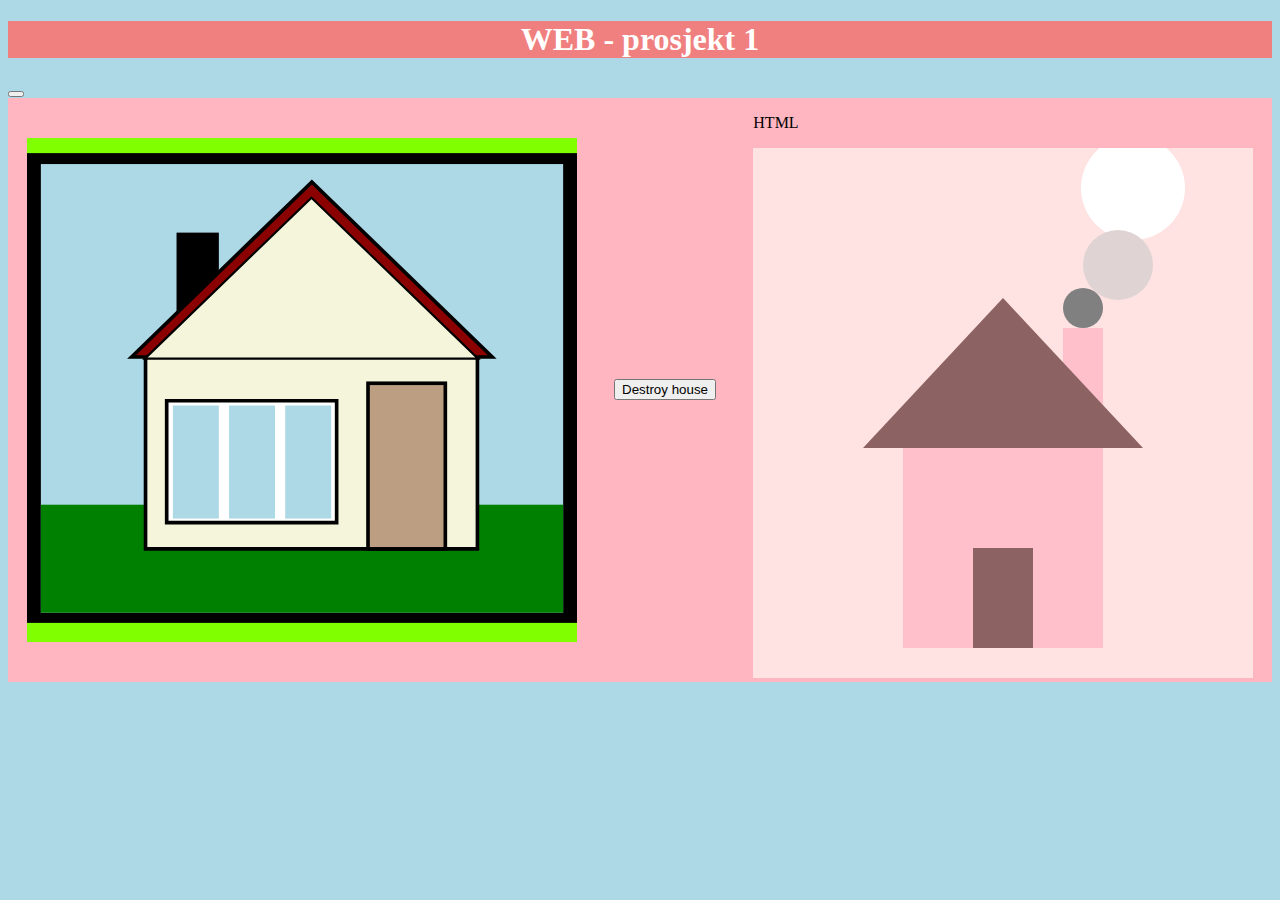
==== A1/index.html @ 8352cd97 "svg almost complete" ====
<!DOCTYPE html>
<html>
    <head>
        <title>IT2810 - prosjekt 1</title>
        <link rel="stylesheet" href="styles.css">
    </head>
    <body>
        <div class="center">
            <h1>WEB - prosjekt 1</h1>
        </div>
        <button onclick="getClass()"></button>
        <div id="container">
            <div id="svgcontain" class="content">
                <svg width="550" height="500" viewBox="0 0 754 644" fill="black" xmlns="http://www.w3.org/2000/svg">
                    <rect width="754" height="644" fill="black"/>
                    <rect x="19" y="15" width="716" height="615" fill="#ADD8E6"/>
                    <rect x="19" y="482" width="716" height="148" fill="#008000"/>
                    <path d="M162.5 271.5H617.5V542.5H162.5V271.5Z" fill="#F5F5DC" stroke="black" stroke-width="5" id="first"/>
                    <rect x="205" y="109" width="58" height="132" fill="black" id="nine"/>
                    <path d="M143.35 279.5L390.5 39.4849L637.65 279.5H143.35Z" fill="#8B0000" stroke="black" stroke-width="5" id="second"/>
                    <path d="M161.616 281.75L390 61.0858L618.384 281.75H161.616Z" fill="#F5F5DC" stroke="black" stroke-width="3" id="eigth"/>
                    <path d="M194 339.5H191.5V342V504V506.5H194H422H424.5V504V342V339.5H422H194Z" fill="white" stroke="black" stroke-width="5" id="third"/>
                    <rect x="200" y="346" width="63" height="155" fill="#ADD8E6" id="fourth"/>
                    <rect x="277" y="346" width="63" height="155" fill="#ADD8E6" id="fifth"/>
                    <rect x="354" y="346" width="63" height="155" fill="#ADD8E6" id="sixth"/>
                    <rect x="467.5" y="315.5" width="106" height="227" fill="#BC9E82" stroke="black" stroke-width="5" id="seventh"/>
                </svg>  
            </div>
            <button onclick="destroy()" id="destroy">Destroy house</button>
            <button style="display: none;" onclick="build()" id="build" >Build</button> 
            <div>
                <p>HTML</p>
                <canvas id="canvas" width="500" height="530"></canvas>
            </div>
        </div>
        <script src="https://code.jquery.com/jquery-3.5.1.min.js" integrity="sha256-9/aliU8dGd2tb6OSsuzixeV4y/faTqgFtohetphbbj0=" crossorigin="anonymous"></script>
        <script type="text/javascript" src="actions.js"></script>
        <script src="canvas.js"></script>

    </body>
</html>
---- A1/styles.css ----
body {
    background-color:lightblue;
}

#svgcontain {
    background-color: chartreuse;
}

#htmlcontain {
    background-color:chocolate;
}

#container {
    display: flex;
    justify-content: space-around;
    align-items: center;
    width: 100%;
    height: auto;
    background-color: lightpink;
}

.center {
    text-align: center;
    background-color: lightcoral;
}

.content {
    width: auto;
    height: auto;
}

.widediv {
    width: 100%;
}

h1 {
    color: white;
}

img {
    height: auto;
}
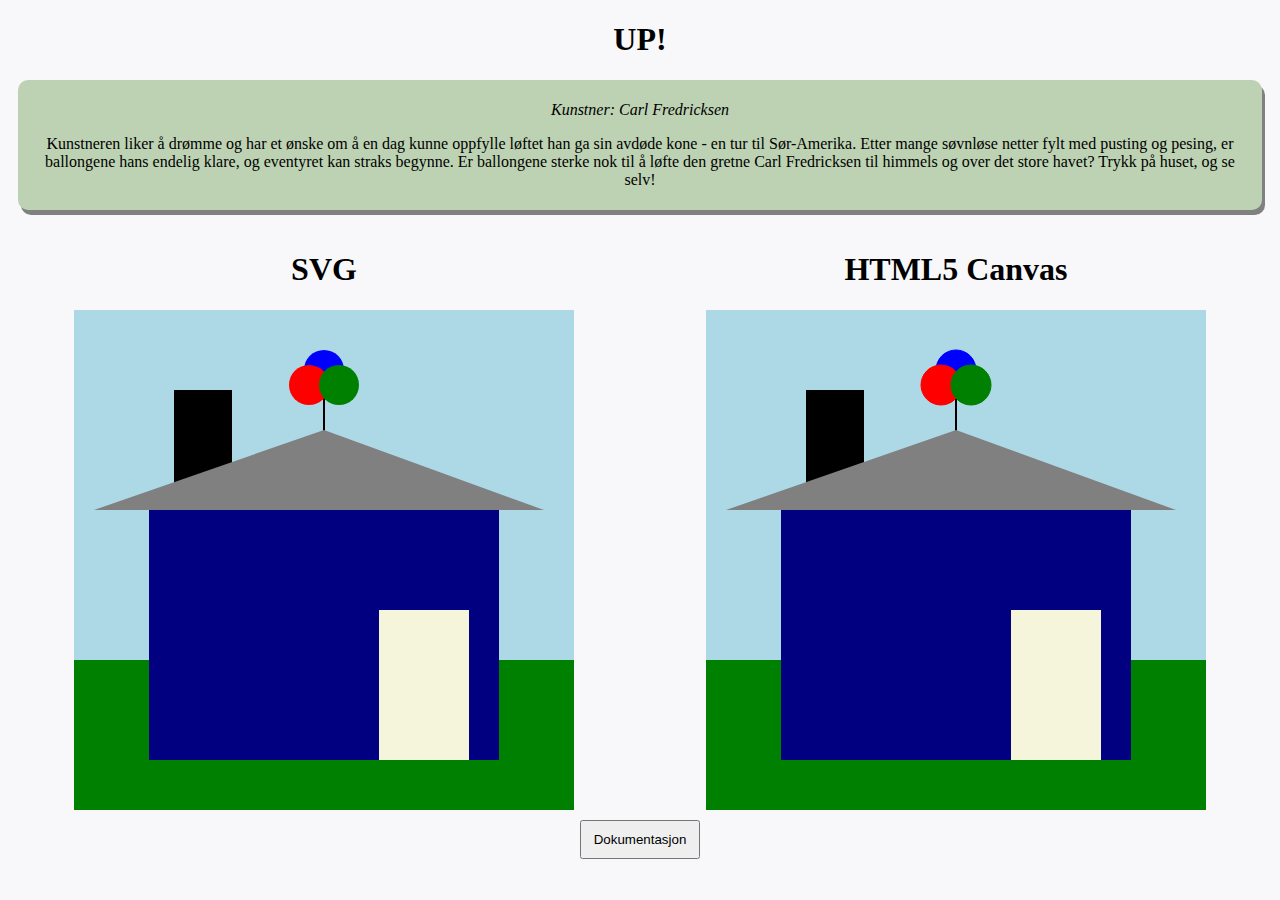
==== commit 20ddb0e5: "finished A1" ====
--- a/A1/index.html
+++ b/A1/index.html
@@ -5,36 +5,271 @@
         <link rel="stylesheet" href="styles.css">
     </head>
     <body>
+
         <div class="center">
-            <h1>WEB - prosjekt 1</h1>
-        </div>
-        <button onclick="getClass()"></button>
+            <h1>UP!</h1>
+            <div class="info">
+            <p><em> Kunstner: Carl Fredricksen </em></p>
+            <p>
+              Kunstneren liker å drømme og har et ønske om å en dag kunne oppfylle løftet han ga sin avdøde kone - en tur til Sør-Amerika.
+              Etter mange søvnløse netter fylt med pusting og pesing, er ballongene hans endelig klare, og eventyret kan straks begynne.
+              Er ballongene sterke nok til å løfte den gretne Carl Fredricksen til himmels og over det store havet? Trykk på huset, og se selv!
+              <br>
+            </p>
+          </div>
+        </div>
+        
         <div id="container">
-            <div id="svgcontain" class="content">
-                <svg width="550" height="500" viewBox="0 0 754 644" fill="black" xmlns="http://www.w3.org/2000/svg">
-                    <rect width="754" height="644" fill="black"/>
-                    <rect x="19" y="15" width="716" height="615" fill="#ADD8E6"/>
-                    <rect x="19" y="482" width="716" height="148" fill="#008000"/>
-                    <path d="M162.5 271.5H617.5V542.5H162.5V271.5Z" fill="#F5F5DC" stroke="black" stroke-width="5" id="first"/>
-                    <rect x="205" y="109" width="58" height="132" fill="black" id="nine"/>
-                    <path d="M143.35 279.5L390.5 39.4849L637.65 279.5H143.35Z" fill="#8B0000" stroke="black" stroke-width="5" id="second"/>
-                    <path d="M161.616 281.75L390 61.0858L618.384 281.75H161.616Z" fill="#F5F5DC" stroke="black" stroke-width="3" id="eigth"/>
-                    <path d="M194 339.5H191.5V342V504V506.5H194H422H424.5V504V342V339.5H422H194Z" fill="white" stroke="black" stroke-width="5" id="third"/>
-                    <rect x="200" y="346" width="63" height="155" fill="#ADD8E6" id="fourth"/>
-                    <rect x="277" y="346" width="63" height="155" fill="#ADD8E6" id="fifth"/>
-                    <rect x="354" y="346" width="63" height="155" fill="#ADD8E6" id="sixth"/>
-                    <rect x="467.5" y="315.5" width="106" height="227" fill="#BC9E82" stroke="black" stroke-width="5" id="seventh"/>
+          <div>
+            <h1 class="textalign">SVG</h1>
+            <div class="content">
+                <svg width="500px" height="500px" viewBox="0 0 500 500" fill="black" xmlns="http://www.w3.org/2000/svg">
+                    <rect x="0" y="0" width="500" height="500" fill="#ADD8E6"/>
+                    <rect x="0" y="350" width="500" height="150" fill="#008000"/>
+                    <circle cx="130" cy="120" r="20" fill="grey" id="smoke"/>
+                    <rect x="75" y="195" width="350" height="255" fill="navy" id="wall"/>
+                    <rect x="100" y="80" width="58" height="100" fill="black" id="pipe"/>
+                    <rect x="249" y="60" width="2" height="70" fill="black" id="straight"/>
+                    <polygon points="250, 120, 20,200 470,200" fill="grey" id="roof"/>
+                    <rect x="305" y="300" width="90" height="150" fill="beige" id="door"/>
+                    <circle cx="250" cy="60" r="20" fill="blue" id="blue"/>
+                    <circle cx="235" cy="75" r="20" fill="red" id="red"/>
+                    <circle cx="265" cy="75" r="20" fill="green" id="green"/>
                 </svg>  
             </div>
-            <button onclick="destroy()" id="destroy">Destroy house</button>
-            <button style="display: none;" onclick="build()" id="build" >Build</button> 
-            <div>
-                <p>HTML</p>
-                <canvas id="canvas" width="500" height="530"></canvas>
-            </div>
+          </div>
+          <div class="textalign">
+          <h1>HTML5 Canvas</h1>
+            <div class="content">
+                <canvas id="canvas" width="500" height="500"></canvas>
+            </div>
+            </div>
+        </div>
+      <div class="wrapper">
+            <button onclick="handleDoc()" href="doc" id="docbut">Dokumentasjon</button>
+        <div id="doc">
+          
+          <div class="info">
+            <h3>Om kunstverkene</h3>
+            <p>Kunstverket har tre former for bruker-interaksjon. Hold musepekeren over hoveddelen av huset for at delene endrer farge. 
+              Ved museklikk på pipen vil røyk komme ut, og ved museklikk på hoveddelen vil huset fly opp i luften. 
+              Reisen til Sør-Amerika er lang, så huset vil ikke lande på en god stund. Det er derfor ingen måte å få huset ned på bakkeplan igjen (med mindre du refresher siden). 
+            </p>
+          </div>
+
+          <div class="info">
+            <h3>CSS-grid og Flexbox-layout</h3>
+            <p>Figurene har en &ltdiv class="container"&gt som bruker flex-box og med følgende styling:</p><br>
+            <code>
+            #container { <br>
+                  display: flex; <br>
+                  justify-content: space-around; <br>
+                  align-items: center; <br>
+                  width: 100%; <br>
+                  height: auto; <br>
+                  flex-wrap: wrap; <br>
+            } 
+            </code>
+            <br>
+            <br>
+            Dette gjør at begge bildene plasserer seg midt på siden og med passende mellomrom med hverandre. Denne koden gjør også at bildene responderer til skjermstørrelsen, 
+            ved at bildet til venstre havner over bildet til høyre når det ikke er plass til begge bildene ved siden av hverandre. På grunn av prosjektets omfang ble det vurdert at bruken av Grid ikke var hensiktsmessig eller formålstjenelig, da flex-box tilfredsstilte kravene.
+            </p>
+            <p>
+              Det samme gjelder for selve &ltsvg&gt og &ltcanvas&gt elementene som har en &ltdiv class="content"&gt rundt seg, med følgende styling: <br>
+              <br><code>
+                .content { <br>
+                  width: 500px; <br>
+                  height: 500px; <br>
+                  background-color: none; <br>
+                  display: flex; <br>
+                  align-items: center; <br>
+                  justify-content: center; <br>
+                  flex-direction: column; <br>
+              } <br>
+              </code>
+              <br>
+              Dette gjør at bildene oppfører seg likt og ser like ut og oppfører seg som ønsket når f.eks skjermstørrelsen endres.
+            </p>
+          </div>
+        
+        <div class="info">
+          <h3>SVG</h3>
+          <p>For å lage figuren til venstre har jeg brukt &ltsvg&gt og 3 forskjellige elementer: <br>
+            <li><code>&ltrect x="" y="" width="" height="" fill"" id="" /&gt</code> for å konstruere dør, vegg, pipe og snor til ballongen. Hvor de forskjellige "propsene" gir henholdsvis plassering på x-aksen, y-aksen, bredde, høyde og farge(fill).</li>
+            <li><code>&ltpolygon "250, 120, 20,200 470,200" fill="grey" id="roof" /&gt </code> for å konstruere taket. Hvor de points parvis x og y koordinatene til de 3 punktene på taket.</li>
+            <li><code>&ltcircle cx="130" cy="120" r="20" fill="grey" id="smoke" /&gt </code> for å konstruere røyk-boble og ballonger. cx og cy git henholdsvis x og y koordinat, hvorav r gir radius og fill gir farge. </li>
+          </p>
+        </div>
+
+        <div class="info">
+          <h3>HTML 5 Canvas</h3>
+          <p>
+            Figuren til høre er laget med Canvas API et og lages av scriptet som er skrevet i canvas.js og hentes ut av &ltcanvas&gt elementet i HTML koden.<br>
+            På samme måte som for SVG koden er det brukt noen gjenkjennbare funksjoner for å lage de forksjellige elementene.
+          </p>
+            <li>Rektangel:<br>
+            <code>
+              ctx.fillStyle = "black" (fargen som rektangelet skal ha)
+              ctx.fillRect(x, y, width, height); (posisjon og størrelse)
+            </code>
+            </li>
+            <br>
+
+            <li>
+              Linje (Polygon i svg, som blir brukt for å lage taket):<br>
+              <code>
+                ctx.beginPath(); <br>
+                ctx.moveTo(x, y); <br>
+                ctx.lineTo(x,y); <br>
+                ctx.lineTo(z, y); <br>
+                ctx.closePath(); <br>
+                ctx.fill(); <br>
+              </code>
+              </li>
+              <br>
+
+            <li>
+            Sirkel:<br>
+            <code>
+              ctx.beginPath();<br>
+              ctx.arc(x, y, radius, 0, Math.PI * 2)<br>
+            </code>
+            </li>
+  
+            <code>window.requestAnimationFrame()</code> Gjør at animasjonene kjører ved å hele tiden tegne nye bilder etter hverandre.<br>
+            <br>
+            For å oppnå samme fargebytte når brukeren "hoovrer" over et element, så la jeg til en <code>eventListener</code> til &ltcanvas&gt som tegner et nytt element med andre farger dersom musen er innenfor visse koordinater.
+            <br>
+            For å kombinere animasjoner og andre hendelser var jeg nødt til å legge til statiske variabler som hele tiden oppdaterer seg. For eksempel må riktige x-koordinater for "hoover" effekten endre seg når huset flyttes oppover.
+            blant annet derfor er det definert en variabel: <code>let height = 0</code> som oppdaterer seg og kjører når animasjonen går. Det samme er gjort for andre 
+            hendelser (f.eks røyken) 
+          </p>
+        </div>
+        <div class= "info">
+          <h3>Jquery</h3>
+          <p>Ved hjelp av jQuery har jeg lagd disse funksjonene for å animere på &ltsvg&gt elementet, og med følgelig hensikt: </p>
+          <div class="code">
+            <div class="codeexplain">
+              <p>Denne koden håndterer visning og skjuling av dokumentasjonen ved å trykke på knappen "Dokumentsjon" (eller "Lukk")</p>
+              <hr>
+              <code>
+              var showDoc = false <br>
+              $('#doc').css("display", "none") <br><br>
+              const handleDoc = () => { <br>
+              if (!showDoc) { <br> 
+                      window.location.href = "#docbut" <br>
+                      $('#doc').css("display", "") <br>
+                      showDoc = true <br>
+                      $('#docbut').html("Lukk") <br>
+                      console.log(showDoc) <br>
+                  } else { <br>
+                      window.location.href = "#docbut" <br>
+                      $('#doc').css("display", "none") <br>
+                      showDoc = false <br>
+                      $('#docbut').html("Dokumentasjon") <br>
+                  } <br>
+              }</code></div>
+            <div class="codeexplain">
+              <p>Denne koden animerer røyken som kommer ut av pipen</p>
+              <hr>
+              <code>  
+                $('#pipe').click(function(){ <br>
+                  for (let i = 0; i<10; i++) { <br>
+                          $('#smoke').animate({'cy':-50}, 3000);<br>
+                          $('#smoke').animate({'cy':120}, 0); <br>  
+                           
+                  }<br>
+                })
+              </code>
+              </div>
+            <div class="codeexplain">
+              <p>Denne koden gjør at huset flyr opp i luften når du trykker på veggen eller døren</p>
+              <hr>
+              <code>
+                $('#wall').click(function(){ <br>
+                  const time = 11000 <br>
+                  fly = true<br>
+                  var animation = document.createElementNS("http://www.w3.org/2000/svg", "animate");<br>
+                  animation.setAttribute("id","anim");<br>
+                  animation.setAttribute("attributeName","points");<br>
+                  animation.setAttribute("dur","11s");<br>
+                  animation.setAttribute("fill","freeze");<br>
+                  animation.setAttribute("to","250 -600, 0 -500, 470 -500");<br>
+                  document.getElementById("roof").appendChild(animation);<br>
+                  $('#door').animate({'y':-395}, time, 'linear');<br>
+                  $('#pipe').animate({'y':-620}, time, 'linear');<br>
+                  $('#wall').animate({'y':-500}, time, 'linear');<br>
+                  $('#straight').animate({'y':-600}, time, 'linear');<br>
+                  $('#blue').animate({'cy':-700}, time, 'linear');<br>
+                  $('#red').animate({'cy':-700}, time, 'linear');<br>
+                  $('#green').animate({'cy':-700}, time, 'linear');<br>
+                  animation.beginElement()<br>
+                  document.getElementById("smoke").style.display = "none"  <br>
+              });
+              </code>
+            </div>
+            <div class="codeexplain">
+              <p>Denne koden sørger for at fargene inverseres på huset dersom man tar musepekeren over veggen eller taket</p>
+              <hr>
+              <code>
+                const ids = ["#wall", "#door"]<br>
+                <br>
+                ids.map((id) => {<br>
+                    $(id).hover(function (){<br>
+                        $("#wall").css("fill","beige")<br>
+                        $("#door").css("fill","navy")<br>
+                        $("#roof").css("fill","black")<br>
+                        $("#pipe").css("fill","grey") <br>   
+                    })<br>
+                })<br>
+                
+                ids.map((id) => {<br>
+                    $(id).mouseout(function (){<br>
+                        $("#wall").css("fill","navy")<br>
+                        $("#door").css("fill","beige")<br>
+                        $("#roof").css("fill","grey")<br>
+                        $("#pipe").css("fill","black") <br>   
+                    })<br>
+                }
+                )<br></code>
+            </div>
+            <p>Det viktigste konseptet å få med seg er at ved hjelp av jQuery så kan man "ta tak" i et element og benytte seg av innebygde funskjoner, som f.eks <code>.animate()</code> 
+              som gjør det mulig å animere SVG-elementene på ønsket. All koden er skrevet i <code>animations.js</code>
+            
+            </p>
+          </div>
+        </div>
+
+        <div class="info">
+          <h3>Testing</h3>
+          <p>Nettsiden fungerer likt og som forventet både i Google Chrome og på Mozilla Firefox (testet kun på Mac)
+          </p>
+        </div>
+        <div class="info">
+        <h3>Kilder, Inspirasjon og kurs</h3>
+            <ul>
+              <a href="https://www.codecademy.com/learn/learn-html">HTML og CSS</a>
+            </ul>
+            <ul>
+              <a href="https://www.w3schools.com/graphics/svg_intro.asp">jQuery animasjoner</a>
+            </ul>
+            <ul>
+              <a href="https://css-tricks.com/snippets/css/a-guide-to-flexbox/">Flexbox</a>
+            </ul>
+            <ul>
+              <a href="https://www.w3schools.com/jquERy/default.asp">jQuery</a>
+            </ul>
+            <ul>
+              <a href="https://www.w3schools.com/jquery/jquery_animate.asp">jQuery animasjoner</a>
+            </ul>
+          </div>
+      </div>
+
+      </div>
         </div>
         <script src="https://code.jquery.com/jquery-3.5.1.min.js" integrity="sha256-9/aliU8dGd2tb6OSsuzixeV4y/faTqgFtohetphbbj0=" crossorigin="anonymous"></script>
-        <script type="text/javascript" src="actions.js"></script>
+        <script type="text/javascript" src="animations.js"></script>
         <script src="canvas.js"></script>
 
     </body>
--- a/A1/styles.css
+++ b/A1/styles.css
@@ -1,13 +1,5 @@
 body {
-    background-color:lightblue;
-}
-
-#svgcontain {
-    background-color: chartreuse;
-}
-
-#htmlcontain {
-    background-color:chocolate;
+    background-color:#F8F8FB;
 }
 
 #container {
@@ -16,17 +8,22 @@
     align-items: center;
     width: 100%;
     height: auto;
-    background-color: lightpink;
+    flex-wrap: wrap;
+    margin-top: 20px;
 }
 
 .center {
     text-align: center;
-    background-color: lightcoral;
 }
 
 .content {
-    width: auto;
-    height: auto;
+    width: 500px;
+    height: 500px;
+    background-color: none;
+    display: flex;
+    align-items: center;
+    justify-content: center;
+    flex-direction: column;
 }
 
 .widediv {
@@ -34,9 +31,55 @@
 }
 
 h1 {
-    color: white;
+    color: black;
 }
 
 img {
     height: auto;
 }
+
+.wrapper {
+    width: 100%;
+    margin-top: 10px;
+    display: flex;
+    align-items: center;
+    justify-content: center;
+    flex-direction: column;
+}
+
+#doc {
+    margin-top: 10px;
+}
+
+button {
+    padding: 10px;
+    min-width: 120px;
+    size: 20px;
+}
+
+.code {
+    display: flex;
+    flex-direction: row;
+    justify-content: space-around;
+    flex-wrap: wrap;
+}
+
+.codeexplain {
+    padding:5px;
+    border-radius: 5px;
+    width: 20%;
+    overflow:scroll;
+    background-color: #F8F8FB;
+}
+
+.info {
+   margin: 10px;
+   padding: 5px 20px;
+   background-color: #bdd2b3;
+   border-radius: 10px;
+   box-shadow: 3px 5px gray;
+}
+
+.textalign {
+    text-align: center;
+}